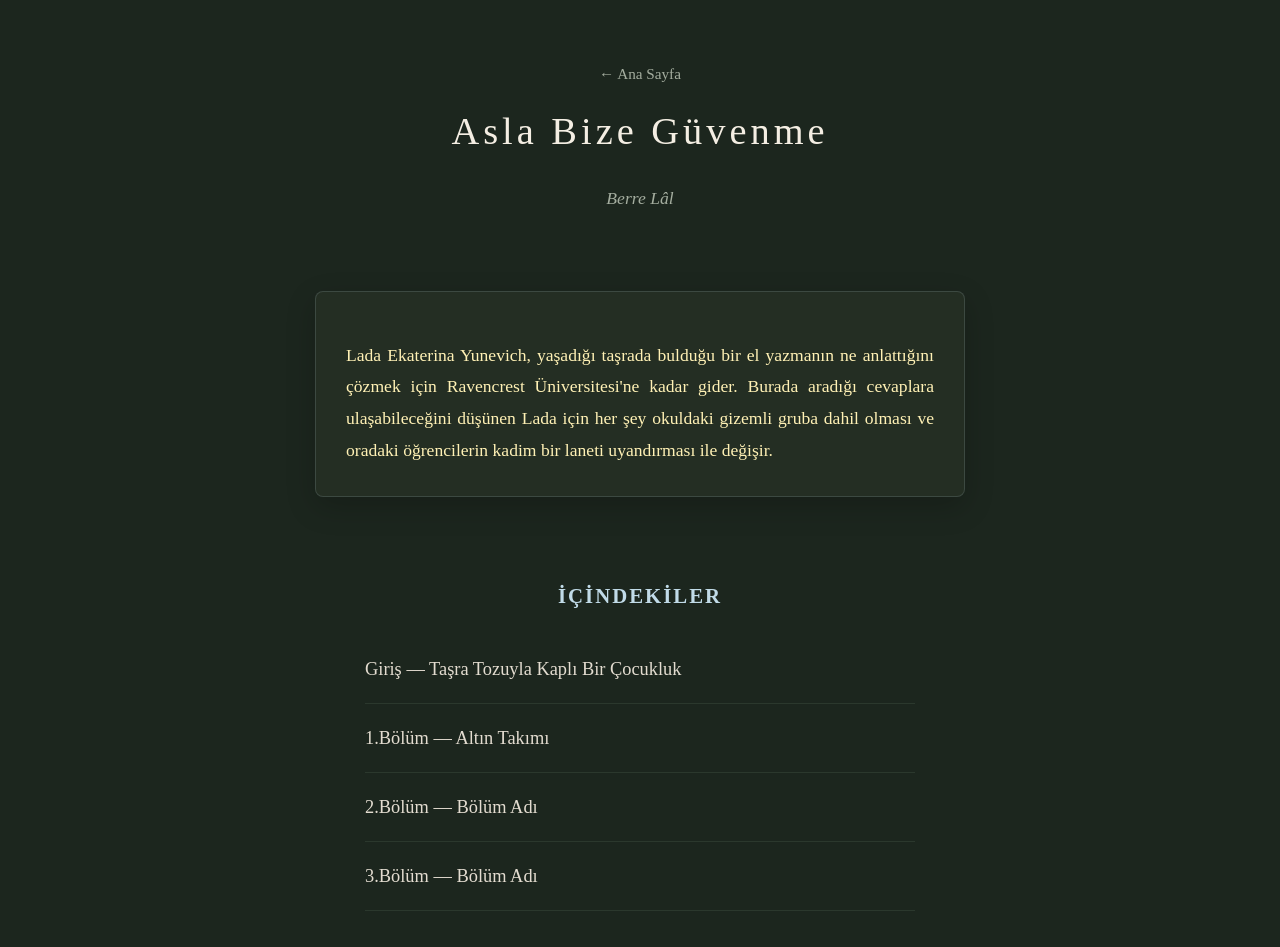
==== abg detay.html @ d5a4dc7e "Add files via upload" ====
<!DOCTYPE html>
<html lang="tr">
<head>
    <meta charset="UTF-8">
    <meta name="viewport" content="width=device-width, initial-scale=1.0">
    <title>Asla Bize Güvenme</title>
    <link rel="stylesheet" href="css/style.css">
</head>
<body>

    <header>
        <a href="index.html" class="geri-link">← Ana Sayfa</a>
        <h1>Asla Bize Güvenme</h1>
        <p class="alt-baslik">Berre Lâl</p>
    </header>

    <!-- Yeni Eklediğimiz Arka Kapak Yazısı Alanı -->
    <section class="arka-kapak-alani">
        <div class="arka-kapak-kutu">
            <p>Lada Ekaterina Yunevich, yaşadığı taşrada bulduğu bir el yazmanın ne anlattığını çözmek için Ravencrest Üniversitesi'ne kadar gider. Burada aradığı cevaplara ulaşabileceğini düşünen Lada için her şey okuldaki gizemli gruba dahil olması ve oradaki öğrencilerin kadim bir laneti uyandırması ile değişir.
            </div>
    </section>
    
    <!-- Altındaki İçindekiler / Bölümler Alanı -->
    <main class="bolumler-alani">
        <h3 class="icindekiler-baslik">İçindekiler</h3>
        <ul class="bolum-listesi">
            <li><a href="abg b1.html">Giriş — Taşra Tozuyla Kaplı Bir Çocukluk</a></li>
            <li><a href="abg b2.html">1.Bölüm — Altın Takımı</a></li>
            <li><a href="abg b3.html">2.Bölüm — Bölüm Adı</a></li>
            <li><a href="abg b4.html">3.Bölüm — Bölüm Adı</a></li>
        </ul>
    </main>

</body>
</html>
---- css/style.css ----
/* Riyadh Romile yazı stilini ve renk paletini entegre ediyoruz */
body {
    background-color: #1c261e; /* Görsellerindeki o derin, asil koyu haki/yeşil tonu */
    color: #e3dcd0;           /* Yazılar için gözü yormayan eskitme krem tonu */
    font-family: 'Riyadh Romile', 'Georgia', 'Times New Roman', serif; /* İstediğin özel yazı stili */
    margin: 0;
    padding: 0;
    line-height: 1.75;
}

header {
    text-align: center;
    padding: 60px 20px;
}

header h1 {
    font-size: 2.4rem;
    color: #f4eee3; /* Başlıklar için daha parlak ve belirgin fildişi/krem tonu */
    letter-spacing: 4px;
    font-weight: 400;
    margin: 10px 0;
}

.alt-baslik {
    color: #a4ad9f; /* Alt başlıklar için yumuşak yaprak yeşili tonu */
    font-style: italic;
    font-size: 1.1rem;
}

.geri-link {
    color: #a4ad9f;
    text-decoration: none;
    font-size: 0.95rem;
    transition: color 0.2s;
}

.geri-link:hover {
    color: #d1b477; /* Geri dönerken eskitme altın rengi parlaması */
}

/* Ana Sayfadaki Kapakların Yan Yana Dizilmesi */
.kitap-izgarasi {
    display: flex;
    justify-content: center;
    gap: 60px;
    flex-wrap: wrap;
    padding: 20px;
    max-width: 950px;
    margin: 0 auto;
}

.kitap-kart {
    text-align: center;
    text-decoration: none;
    color: inherit;
    width: 240px;
    transition: transform 0.3s ease;
}

.kitap-kart:hover {
    transform: translateY(-8px);
}

.kitap-kart img {
    width: 100%;
    border-radius: 4px;
    box-shadow: 0 12px 35px rgba(0, 0, 0, 0.6); /* Derinlik katan gölge */
}

.kitap-kart h2 {
    font-size: 1.15rem;
    margin-top: 18px;
    letter-spacing: 3px;
    font-weight: 400;
    color: #e3dcd0;
}

/* Bölüm Listesi Tasarımı */
.bolumler-alani {
    max-width: 550px;
    margin: 0 auto;
    padding: 20px;
}

.bolum-listesi {
    list-style: none;
    padding: 0;
}

.bolum-listesi li {
    padding: 18px 0;
    border-bottom: 1px solid #2b382d; /* Arka plana uygun çok hafif çizgi */
}

.bolum-listesi a {
    color: #e3dcd0;
    text-decoration: none;
    font-size: 1.15rem;
    transition: all 0.2s ease;
}

.bolum-listesi a:hover {
    color: #d1b477; /* Bölüm isimlerinin üzerine gelince yanan asil eskitme altın rengi */
    padding-left: 5px; /* Hafif bir kayma efekti verir */
}

/* Okuma Sayfası Metin Bloğu */
.okuma-metni {
    max-width: 650px;
    margin: 40px auto;
    padding: 0 20px;
    font-size: 1.25rem; /* Okumayı kolaylaştırmak için yazıyı hafif büyüttük */
    text-align: justify;
    color: #e3dcd0;
}

.okuma-metni p {
    margin-bottom: 28px;
    text-indent: 20px; /* Paragraf başı girintisi (geleneksel kitap formatı) */
}

/* Alt Navigasyon (Önceki/Sonraki Sayfa Geçişleri) */
.navigasyon {
    display: flex;
    justify-content: space-between;
    max-width: 650px;
    margin: 60px auto;
    padding: 20px;
    border-top: 1px solid #2b382d;
}

.navigasyon a {
    color: #d1b477; /* Eskitme altın tonu */
    text-decoration: none;
    font-size: 1.05rem;
    transition: color 0.2s;
}

.navigasyon a:hover {
    color: #f4eee3;
}

/* Sağ Köşedeki Sosyal Medya Alanı (Instagram ve TikTok) */
.sosyal-medya {
    position: absolute;
    top: 25px;
    right: 35px;
    z-index: 100;
    display: flex; /* Logoları yan yana dizer */
    gap: 20px;     /* İki logo arasındaki şık boşluk */
}

.sosyal-medya a {
    color: #FFF1B5; /* Buttermilk Krem Rengi */
    font-size: 1.8rem; /* Logoların büyüklüğü */
    text-decoration: none;
    transition: all 0.3s ease;
}

/* Fareyle logoların üzerine gelince Pastel Maviye dönecekler */
.sosyal-medya a:hover {
    color: #C1DBE8; 
    transform: scale(1.1); /* Hafifçe büyüme efekti */
}

/* Başlığın Altındaki Ana Menü Tasarımı */
.ana-menu {
    margin-top: 25px;
    display: flex;
    justify-content: center;
    align-items: center;
    flex-wrap: wrap; /* Kelimeler çok sıkışırsa düzenli dönsün diye */
    gap: 25px; /* Kelimelerin arasındaki asil boşluk (Çizgi yerine bunu kullanıyoruz) */
}

.ana-menu a {
    color: #C1DBE8; /* Pastel Mavi */
    text-decoration: none;
    font-size: 1.1rem;
    letter-spacing: 1px;
    transition: color 0.2s ease;
}

.ana-menu a:hover {
    color: #FFF1B5; /* Üzerine gelince Krem */
}

/* Eski dik çizgileri (|) hem bilgisayarda hem telefonda tamamen gizliyoruz */
.ana-menu .ayrac {
    display: none;
}

/* TELEFONLAR İÇİN ÖZEL DÜZENLEME (Responsive) */
@media (max-width: 600px) {
    header {
        padding: 40px 15px 20px 15px; /* Telefonlarda üst boşluğu biraz azalttık */
    }
    
    header h1 {
        font-size: 2.4rem; /* Başlık telefonda devasa durmasın diye hafif küçülttük */
    }

    .ana-menu {
        gap: 20px; /* Telefon ekranında kelimelerin arası biraz daha dengeli dursun */
    }

    .ana-menu a {
        font-size: 1rem; /* Okunuşu kolaylaştırdık */
    }
}

/* Arka Kapak Tanıtım Kutusu Tasarımı */
.arka-kapak-alani {
    max-width: 650px;
    margin: 0 auto 40px auto;
    padding: 0 20px;
}

.arka-kapak-kutu {
    background-color: rgba(255, 241, 181, 0.04); /* Buttermilk renginin çok hafif, transparan hali */
    border: 1px solid rgba(193, 219, 232, 0.15);  /* Pastel mavi tonlarında ince zarif çerçeve */
    border-radius: 8px;
    padding: 30px;
    text-align: justify; /* Yazıyı iki yana yaslar */
    box-shadow: 0 10px 30px rgba(0, 0, 0, 0.2);
}

.arka-kapak-kutu h3 {
    color: #C1DBE8; /* Pastel Mavi başlık */
    font-size: 1.3rem;
    margin-top: 0;
    margin-bottom: 15px;
    letter-spacing: 2px;
    text-transform: uppercase;
    text-align: center; /* Başlığı ortalar */
}

.arka-kapak-kutu p {
    font-size: 1.1rem;
    color: #FFF1B5; /* Buttermilk yazı rengi */
    line-height: 1.8;
    margin-bottom: 15px;
}

.arka-kapak-kutu p:last-child {
    margin-bottom: 0; /* Son paragrafın alt boşluğunu sıfırlar */
}

/* İçindekiler Başlığı */
.icindekiler-baslik {
    color: #C1DBE8;
    font-size: 1.3rem;
    letter-spacing: 2px;
    text-transform: uppercase;
    text-align: center;
    margin-bottom: 20px;
}
footer {
    text-align: center;
}

/* Spotify Oynatıcı Alanı */
.spotify-alani {
    max-width: 500px; /* Çok genişleyip yayılmasın diye sınır koyduk */
    margin: 20px auto 30px auto; /* Üstten ve alttan tatlı boşluklar verip ortaladık */
    padding: 0 15px;
}
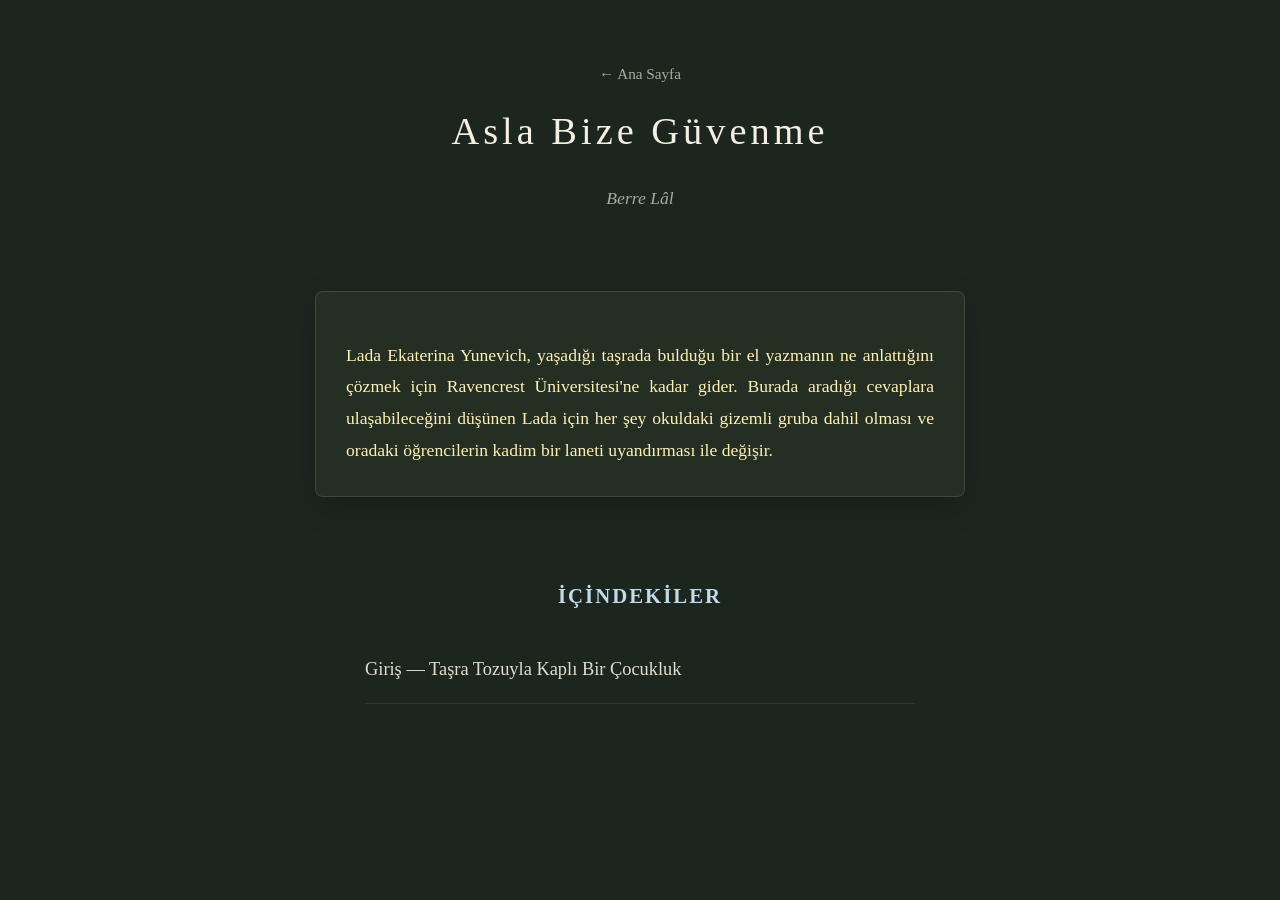
==== commit 0415176c: "Update 'abg detay.html' content and structure Removed some sections and updated the contents of the " ====
--- a/abg detay.html
+++ b/abg detay.html
@@ -26,9 +26,6 @@
         <h3 class="icindekiler-baslik">İçindekiler</h3>
         <ul class="bolum-listesi">
             <li><a href="abg b1.html">Giriş — Taşra Tozuyla Kaplı Bir Çocukluk</a></li>
-            <li><a href="abg b2.html">1.Bölüm — Altın Takımı</a></li>
-            <li><a href="abg b3.html">2.Bölüm — Bölüm Adı</a></li>
-            <li><a href="abg b4.html">3.Bölüm — Bölüm Adı</a></li>
         </ul>
     </main>
 
